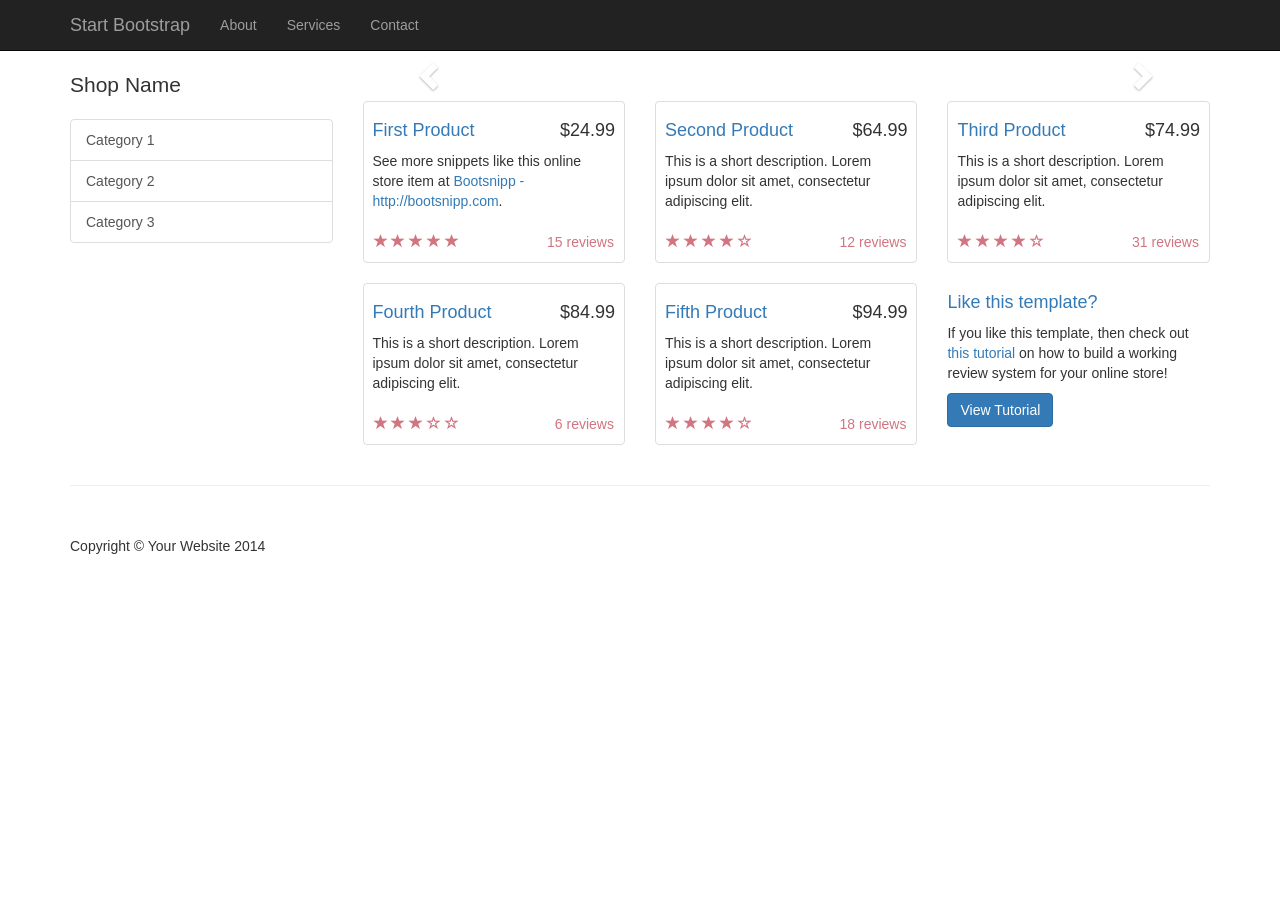
==== WebContent/home.html @ 2f7505b9 "Web Server set up" ====
<!DOCTYPE html>
<html lang="en">

<head>

    <meta charset="utf-8">
    <meta http-equiv="X-UA-Compatible" content="IE=edge">
    <meta name="viewport" content="width=device-width, initial-scale=1">
    <meta name="description" content="">
    <meta name="author" content="">

    <title>Shop Homepage - Start Bootstrap Template</title>

    <!-- Bootstrap Core CSS -->
    <link href="css/bootstrap.min.css" rel="stylesheet">

    <!-- Custom CSS -->
    <link href="css/homepage.css" rel="stylesheet">

    <!-- HTML5 Shim and Respond.js IE8 support of HTML5 elements and media queries -->
    <!-- WARNING: Respond.js doesn't work if you view the page via file:// -->
    <!--[if lt IE 9]>
        <script src="https://oss.maxcdn.com/libs/html5shiv/3.7.0/html5shiv.js"></script>
        <script src="https://oss.maxcdn.com/libs/respond.js/1.4.2/respond.min.js"></script>
    <![endif]-->

</head>

<body>

    <!-- Navigation -->
    <nav class="navbar navbar-inverse navbar-fixed-top" role="navigation">
        <div class="container">
            <!-- Brand and toggle get grouped for better mobile display -->
            <div class="navbar-header">
                <button type="button" class="navbar-toggle" data-toggle="collapse" data-target="#bs-example-navbar-collapse-1">
                    <span class="sr-only">Toggle navigation</span>
                    <span class="icon-bar"></span>
                    <span class="icon-bar"></span>
                    <span class="icon-bar"></span>
                </button>
                <a class="navbar-brand" href="#">Start Bootstrap</a>
            </div>
            <!-- Collect the nav links, forms, and other content for toggling -->
            <div class="collapse navbar-collapse" id="bs-example-navbar-collapse-1">
                <ul class="nav navbar-nav">
                    <li>
                        <a href="#">About</a>
                    </li>
                    <li>
                        <a href="#">Services</a>
                    </li>
                    <li>
                        <a href="#">Contact</a>
                    </li>
                </ul>
            </div>
            <!-- /.navbar-collapse -->
        </div>
        <!-- /.container -->
    </nav>

    <!-- Page Content -->
    <div class="container">

        <div class="row">

            <div class="col-md-3">
                <p class="lead">Shop Name</p>
                <div class="list-group">
                    <a href="#" class="list-group-item">Category 1</a>
                    <a href="#" class="list-group-item">Category 2</a>
                    <a href="#" class="list-group-item">Category 3</a>
                </div>
            </div>

            <div class="col-md-9">

                <div class="row carousel-holder">

                    <div class="col-md-12">
                        <div id="carousel-example-generic" class="carousel slide" data-ride="carousel">
                            <ol class="carousel-indicators">
                                <li data-target="#carousel-example-generic" data-slide-to="0" class="active"></li>
                                <li data-target="#carousel-example-generic" data-slide-to="1"></li>
                                <li data-target="#carousel-example-generic" data-slide-to="2"></li>
                            </ol>
                            <div class="carousel-inner">
                                <div class="item active">
                                    <img class="slide-image" src="http://placehold.it/800x300" alt="">
                                </div>
                                <div class="item">
                                    <img class="slide-image" src="http://placehold.it/800x300" alt="">
                                </div>
                                <div class="item">
                                    <img class="slide-image" src="http://placehold.it/800x300" alt="">
                                </div>
                            </div>
                            <a class="left carousel-control" href="#carousel-example-generic" data-slide="prev">
                                <span class="glyphicon glyphicon-chevron-left"></span>
                            </a>
                            <a class="right carousel-control" href="#carousel-example-generic" data-slide="next">
                                <span class="glyphicon glyphicon-chevron-right"></span>
                            </a>
                        </div>
                    </div>

                </div>

                <div class="row">

                    <div class="col-sm-4 col-lg-4 col-md-4">
                        <div class="thumbnail">
                            <img src="http://placehold.it/320x150" alt="">
                            <div class="caption">
                                <h4 class="pull-right">$24.99</h4>
                                <h4><a href="#">First Product</a>
                                </h4>
                                <p>See more snippets like this online store item at <a target="_blank" href="http://www.bootsnipp.com">Bootsnipp - http://bootsnipp.com</a>.</p>
                            </div>
                            <div class="ratings">
                                <p class="pull-right">15 reviews</p>
                                <p>
                                    <span class="glyphicon glyphicon-star"></span>
                                    <span class="glyphicon glyphicon-star"></span>
                                    <span class="glyphicon glyphicon-star"></span>
                                    <span class="glyphicon glyphicon-star"></span>
                                    <span class="glyphicon glyphicon-star"></span>
                                </p>
                            </div>
                        </div>
                    </div>

                    <div class="col-sm-4 col-lg-4 col-md-4">
                        <div class="thumbnail">
                            <img src="http://placehold.it/320x150" alt="">
                            <div class="caption">
                                <h4 class="pull-right">$64.99</h4>
                                <h4><a href="#">Second Product</a>
                                </h4>
                                <p>This is a short description. Lorem ipsum dolor sit amet, consectetur adipiscing elit.</p>
                            </div>
                            <div class="ratings">
                                <p class="pull-right">12 reviews</p>
                                <p>
                                    <span class="glyphicon glyphicon-star"></span>
                                    <span class="glyphicon glyphicon-star"></span>
                                    <span class="glyphicon glyphicon-star"></span>
                                    <span class="glyphicon glyphicon-star"></span>
                                    <span class="glyphicon glyphicon-star-empty"></span>
                                </p>
                            </div>
                        </div>
                    </div>

                    <div class="col-sm-4 col-lg-4 col-md-4">
                        <div class="thumbnail">
                            <img src="http://placehold.it/320x150" alt="">
                            <div class="caption">
                                <h4 class="pull-right">$74.99</h4>
                                <h4><a href="#">Third Product</a>
                                </h4>
                                <p>This is a short description. Lorem ipsum dolor sit amet, consectetur adipiscing elit.</p>
                            </div>
                            <div class="ratings">
                                <p class="pull-right">31 reviews</p>
                                <p>
                                    <span class="glyphicon glyphicon-star"></span>
                                    <span class="glyphicon glyphicon-star"></span>
                                    <span class="glyphicon glyphicon-star"></span>
                                    <span class="glyphicon glyphicon-star"></span>
                                    <span class="glyphicon glyphicon-star-empty"></span>
                                </p>
                            </div>
                        </div>
                    </div>

                    <div class="col-sm-4 col-lg-4 col-md-4">
                        <div class="thumbnail">
                            <img src="http://placehold.it/320x150" alt="">
                            <div class="caption">
                                <h4 class="pull-right">$84.99</h4>
                                <h4><a href="#">Fourth Product</a>
                                </h4>
                                <p>This is a short description. Lorem ipsum dolor sit amet, consectetur adipiscing elit.</p>
                            </div>
                            <div class="ratings">
                                <p class="pull-right">6 reviews</p>
                                <p>
                                    <span class="glyphicon glyphicon-star"></span>
                                    <span class="glyphicon glyphicon-star"></span>
                                    <span class="glyphicon glyphicon-star"></span>
                                    <span class="glyphicon glyphicon-star-empty"></span>
                                    <span class="glyphicon glyphicon-star-empty"></span>
                                </p>
                            </div>
                        </div>
                    </div>

                    <div class="col-sm-4 col-lg-4 col-md-4">
                        <div class="thumbnail">
                            <img src="http://placehold.it/320x150" alt="">
                            <div class="caption">
                                <h4 class="pull-right">$94.99</h4>
                                <h4><a href="#">Fifth Product</a>
                                </h4>
                                <p>This is a short description. Lorem ipsum dolor sit amet, consectetur adipiscing elit.</p>
                            </div>
                            <div class="ratings">
                                <p class="pull-right">18 reviews</p>
                                <p>
                                    <span class="glyphicon glyphicon-star"></span>
                                    <span class="glyphicon glyphicon-star"></span>
                                    <span class="glyphicon glyphicon-star"></span>
                                    <span class="glyphicon glyphicon-star"></span>
                                    <span class="glyphicon glyphicon-star-empty"></span>
                                </p>
                            </div>
                        </div>
                    </div>

                    <div class="col-sm-4 col-lg-4 col-md-4">
                        <h4><a href="#">Like this template?</a>
                        </h4>
                        <p>If you like this template, then check out <a target="_blank" href="http://maxoffsky.com/code-blog/laravel-shop-tutorial-1-building-a-review-system/">this tutorial</a> on how to build a working review system for your online store!</p>
                        <a class="btn btn-primary" target="_blank" href="http://maxoffsky.com/code-blog/laravel-shop-tutorial-1-building-a-review-system/">View Tutorial</a>
                    </div>

                </div>

            </div>

        </div>

    </div>
    <!-- /.container -->

    <div class="container">

        <hr>

        <!-- Footer -->
        <footer>
            <div class="row">
                <div class="col-lg-12">
                    <p>Copyright &copy; Your Website 2014</p>
                </div>
            </div>
        </footer>

    </div>
    <!-- /.container -->

    <!-- jQuery -->
    <script src="js/jquery.js"></script>

    <!-- Bootstrap Core JavaScript -->
    <script src="js/bootstrap.min.js"></script>

</body>

</html>
---- WebContent/css/homepage.css ----
/*!
 * Start Bootstrap - Shop Homepage HTML Template (http://startbootstrap.com)
 * Code licensed under the Apache License v2.0.
 * For details, see http://www.apache.org/licenses/LICENSE-2.0.
 */

body {
    padding-top: 70px; /* Required padding for .navbar-fixed-top. Remove if using .navbar-static-top. Change if height of navigation changes. */
}

.slide-image {
    width: 100%;
}

.carousel-holder {
    margin-bottom: 30px;
}

.carousel-control,
.item {
    border-radius: 4px;
}

.caption {
    height: 130px;
    overflow: hidden;
}

.caption h4 {
    white-space: nowrap;
}

.thumbnail img {
    width: 100%;
}

.ratings {
    padding-right: 10px;
    padding-left: 10px;
    color: #d17581;
}

.thumbnail {
    padding: 0;
}

.thumbnail .caption-full {
    padding: 9px;
    color: #333;
}

footer {
    margin: 50px 0;
}
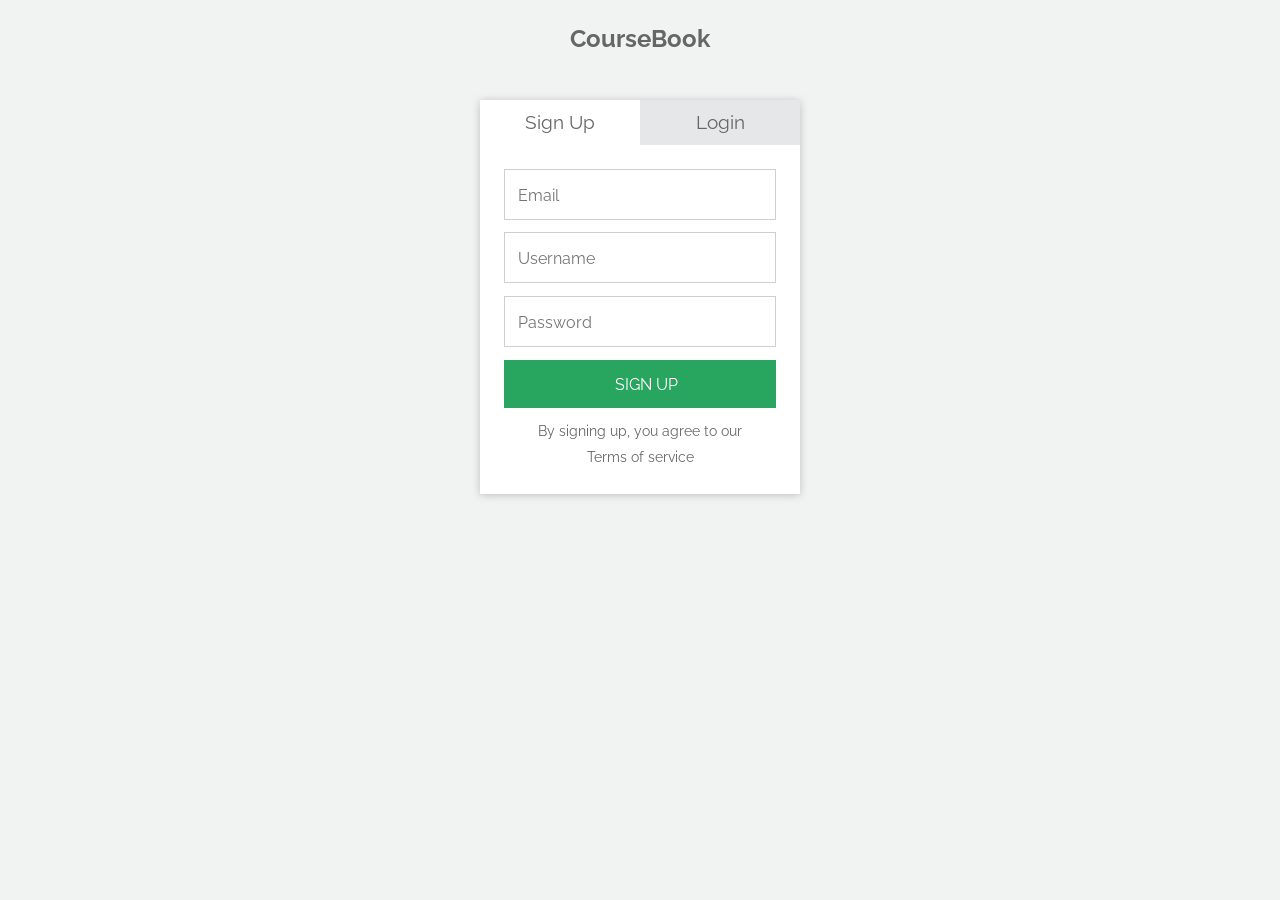
==== commit 7cc93aaa: "Profile service" ====
--- a/WebContent/home.html
+++ b/WebContent/home.html
@@ -27,6 +27,15 @@
 </head>
 
 <body>
+
+    <script type="text/javascript">
+        var x = document.cookie;
+
+        if(x === ""){
+            window.location.replace("index.html");
+        }
+
+    </script>
 
     <!-- Navigation -->
     <nav class="navbar navbar-inverse navbar-fixed-top" role="navigation">
@@ -38,20 +47,28 @@
                     <span class="icon-bar"></span>
                     <span class="icon-bar"></span>
                     <span class="icon-bar"></span>
+                    <span class="icon-bar"></span>
+                    <span class="icon-bar"></span>
                 </button>
-                <a class="navbar-brand" href="#">Start Bootstrap</a>
+                <a class="navbar-brand" href="#">CourseBook</a>
             </div>
             <!-- Collect the nav links, forms, and other content for toggling -->
             <div class="collapse navbar-collapse" id="bs-example-navbar-collapse-1">
                 <ul class="nav navbar-nav">
                     <li>
-                        <a href="#">About</a>
-                    </li>
-                    <li>
-                        <a href="#">Services</a>
-                    </li>
-                    <li>
-                        <a href="#">Contact</a>
+                        <a href="about.html">About</a>
+                    </li>
+                    <li>
+                        <a href="profile.html">Profile</a>
+                    </li>
+                    <li>
+                        <a href="course.html">Courses</a>
+                    </li>
+                    <li>
+                        <a href="contact.html">Contact</a>
+                    </li>
+                    <li>
+                        <a id="logout" href="#">Logout</a>
                     </li>
                 </ul>
             </div>
@@ -65,16 +82,7 @@
 
         <div class="row">
 
-            <div class="col-md-3">
-                <p class="lead">Shop Name</p>
-                <div class="list-group">
-                    <a href="#" class="list-group-item">Category 1</a>
-                    <a href="#" class="list-group-item">Category 2</a>
-                    <a href="#" class="list-group-item">Category 3</a>
-                </div>
-            </div>
-
-            <div class="col-md-9">
+            <div class="col-md-12">
 
                 <div class="row carousel-holder">
 
@@ -87,13 +95,19 @@
                             </ol>
                             <div class="carousel-inner">
                                 <div class="item active">
-                                    <img class="slide-image" src="http://placehold.it/800x300" alt="">
+                                    <a href="about.html">
+                                        <img class="slide-image" src="http://placehold.it/800x300?text=About%20US" alt="">
+                                    </a>
                                 </div>
                                 <div class="item">
-                                    <img class="slide-image" src="http://placehold.it/800x300" alt="">
+                                    <a href="contact.html">
+                                        <img class="slide-image" src="http://placehold.it/800x300?text=Contact" alt="">
+                                    </a>
                                 </div>
                                 <div class="item">
-                                    <img class="slide-image" src="http://placehold.it/800x300" alt="">
+                                    <a href="courses.html">
+                                        <img class="slide-image" src="http://placehold.it/800x300?text=Courses" alt="">
+                                    </a>
                                 </div>
                             </div>
                             <a class="left carousel-control" href="#carousel-example-generic" data-slide="prev">
@@ -243,7 +257,7 @@
         <footer>
             <div class="row">
                 <div class="col-lg-12">
-                    <p>Copyright &copy; Your Website 2014</p>
+                    <p>Copyright &copy; CourseBook 2016</p>
                 </div>
             </div>
         </footer>
@@ -253,6 +267,7 @@
 
     <!-- jQuery -->
     <script src="js/jquery.js"></script>
+    <script type="text/javascript" src="js/session.js"></script>
 
     <!-- Bootstrap Core JavaScript -->
     <script src="js/bootstrap.min.js"></script>
--- a/WebContent/css/homepage.css
+++ b/WebContent/css/homepage.css
@@ -51,4 +51,6 @@
 
 footer {
     margin: 50px 0;
-}+}
+
+#success_message{ display: none;}
